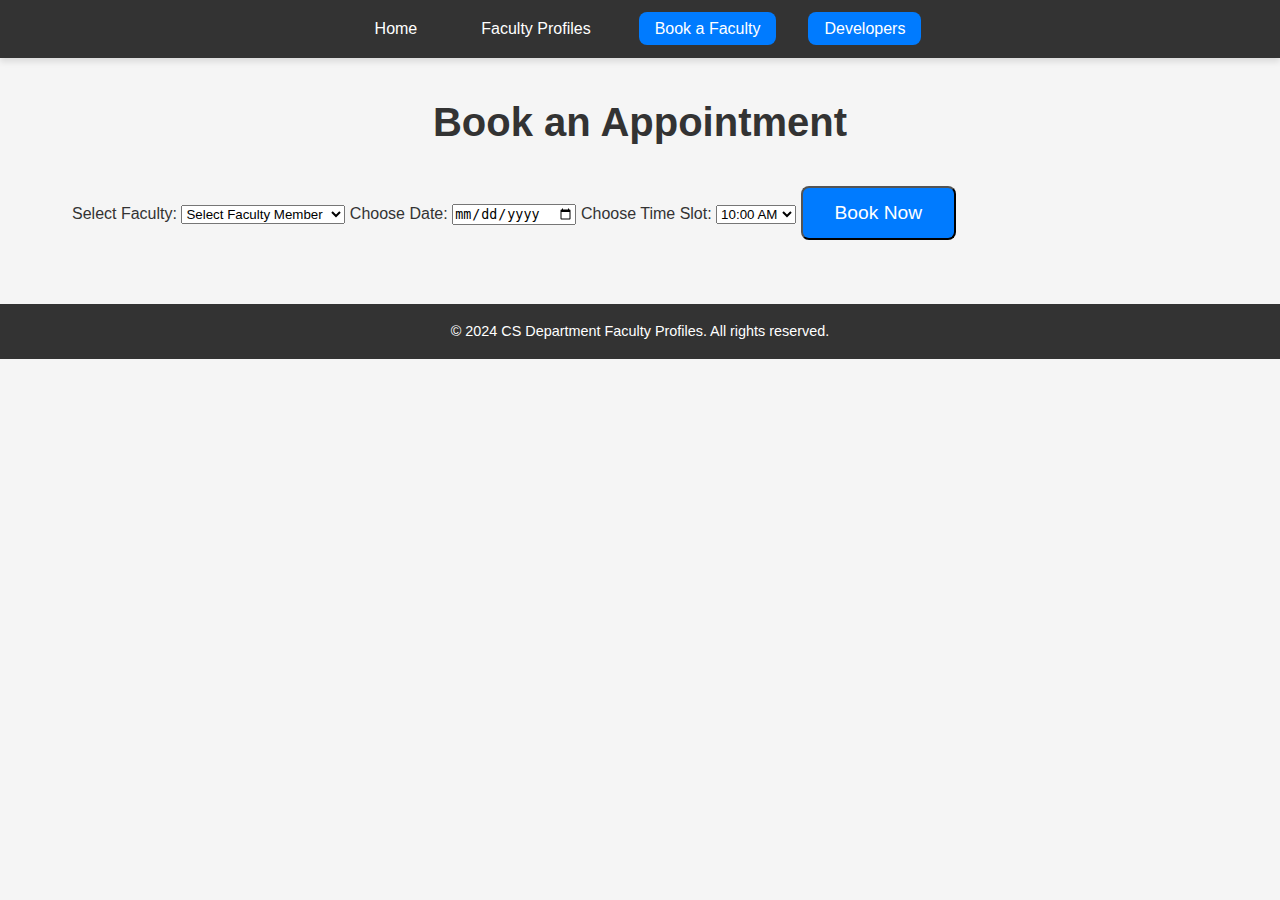
==== booking.html @ 04b01c25 "add 2 new pages with some minor changes in the current one" ====
<!DOCTYPE html>
<html lang="en">
<head>
    <meta charset="UTF-8">
    <meta name="viewport" content="width=device-width, initial-scale=1.0">
    <title>Book a Faculty Member</title>
    <link rel="stylesheet" href="styles.css">
</head>
<body>
    <header>
        <nav>
            <ul>
                <li><a href="index.html">Home</a></li>
                <li><a href="faculty.html">Faculty Profiles</a></li>
                <li><a href="booking.html" class="active">Book a Faculty</a></li>
                <li><a href="developers.html" class="active">Developers</a></li>
            </ul>
        </nav>
    </header>

    <main>
        <h1>Book an Appointment</h1>
        <div class="booking-form">
            <label for="faculty-select">Select Faculty:</label>
            <select id="faculty-select">
                <option value="" disabled selected>Select Faculty Member</option>
            </select>

            <label for="date-select">Choose Date:</label>
            <input type="date" id="date-select">

            <label for="time-select">Choose Time Slot:</label>
            <select id="time-select">
                <option value="10:00 AM">10:00 AM</option>
                <option value="11:00 AM">11:00 AM</option>
                <option value="12:00 PM">12:00 PM</option>
                <option value="02:00 PM">02:00 PM</option>
            </select>

            <button class="cta-button" id="book-now">Book Now</button>
        </div>
    </main>

    <footer>
        <p>&copy; 2024 CS Department Faculty Profiles. All rights reserved.</p>
    </footer>

    <script src="faculty-data.js"></script>
    <script src="main.js"></script>
</body>
</html>
---- styles.css ----
/* Global Styles */
* {
    box-sizing: border-box;
    margin: 0;
    padding: 0;
}

body {
    font-family: 'Poppins', sans-serif;
    line-height: 1.6;
    color: #333;
    background-color: #f5f5f5;
}

a {
    text-decoration: none;
    color: #007bff;
    transition: color 0.3s ease;
}

a:hover {
    color: #0056b3;
}

/* Header Styles */
header {
    background-color: #333;
    padding: 1rem;
    position: sticky;
    top: 0;
    z-index: 1000;
    box-shadow: 0 4px 6px rgba(0, 0, 0, 0.1);
}

nav ul {
    list-style-type: none;
    display: flex;
    justify-content: center;
    gap: 2rem;
}

nav ul li a {
    color: #fff;
    padding: 0.5rem 1rem;
    border-radius: 8px;
    transition: background-color 0.3s ease;
}

nav ul li a:hover,
nav ul li a.active {
    background-color: #007bff;
    color: #fff;
}

/* Hero Section Styles */
.hero {
    background-image: linear-gradient(to right, rgba(0, 123, 255, 0.8), rgba(0, 56, 112, 0.8)), url('https://source.unsplash.com/random/1600x900/?computer');
    background-size: cover;
    background-position: center;
    height: 70vh;
    display: flex;
    justify-content: center;
    align-items: center;
    text-align: center;
    color: #fff;
    padding: 3rem;
    position: relative;
    overflow: hidden;
}

.hero h1 {
    font-size: 4rem;
    margin-bottom: 1.5rem;
    animation: fadeInDown 1s ease-in-out;
}

.hero p {
    font-size: 1.5rem;
    margin-bottom: 2.5rem;
    animation: fadeInUp 1s ease-in-out;
}

.cta-button {
    background-color: #007bff;
    color: #fff;
    padding: 0.9rem 2rem;
    border-radius: 8px;
    font-size: 1.2rem;
    transition: background-color 0.3s ease, transform 0.3s ease;
    cursor: pointer;
    animation: fadeInUp 1.2s ease-in-out;
}

.cta-button:hover {
    background-color: #0056b3;
    transform: scale(1.05);
}

@keyframes fadeInDown {
    from {
        opacity: 0;
        transform: translateY(-50px);
    }
    to {
        opacity: 1;
        transform: translateY(0);
    }
}

@keyframes fadeInUp {
    from {
        opacity: 0;
        transform: translateY(50px);
    }
    to {
        opacity: 1;
        transform: translateY(0);
    }
}

/* Main Content Styles */
main {
    padding: 2rem;
    max-width: 1200px;
    margin: 0 auto;
}

h1 {
    text-align: center;
    margin-bottom: 2rem;
    font-size: 2.5rem;
    color: #333;
}

/* Faculty Grid Styles */
.faculty-grid {
    display: grid;
    grid-template-columns: repeat(auto-fit, minmax(300px, 1fr));
    gap: 2rem;
}

.faculty-card {
    background-color: #fff;
    border-radius: 15px;
    box-shadow: 0 8px 16px rgba(0, 0, 0, 0.1);
    transition: transform 0.3s ease, box-shadow 0.3s ease;
    overflow: hidden;
}

.faculty-card:hover {
    transform: translateY(-10px);
    box-shadow: 0 12px 24px rgba(0, 0, 0, 0.15);
}

.faculty-card img {
    width: 100%;
    height: 220px;
    object-fit: cover;
    border-top-left-radius: 15px;
    border-top-right-radius: 15px;
}

.faculty-card-content {
    padding: 1.5rem;
}

.faculty-card h2 {
    margin-bottom: 0.5rem;
    font-size: 1.5rem;
    color: #333;
}

.faculty-card p {
    margin-bottom: 1rem;
    font-size: 1rem;
    color: #666;
}

/* Footer Styles */
footer {
    background-color: #333;
    color: #fff;
    text-align: center;
    padding: 1rem;
    margin-top: 2rem;
    position: relative;
}

footer p {
    margin: 0;
    font-size: 0.9rem;
}

/* Responsive Design */
@media screen and (max-width: 768px) {
    .hero h1 {
        font-size: 2.5rem;
    }

    .hero p {
        font-size: 1.2rem;
    }

    nav ul {
        flex-direction: column;
    }

    .faculty-grid {
        grid-template-columns: 1fr;
    }
}

.developers-section {
    text-align: center;
}

.developers-container {
    display: flex;
    flex-wrap: wrap;
    justify-content: center;
    gap: 2rem;
    margin-top: 2rem;
}

.developer-card {
    background-color: white;
    border-radius: 10px;
    box-shadow: 0 4px 8px rgba(0, 0, 0, 0.1);
    width: 250px;
    text-align: center;
    padding: 1.5rem;
    transition: transform 0.3s ease, box-shadow 0.3s ease;
}

.developer-card:hover {
    transform: translateY(-10px);
    box-shadow: 0 8px 16px rgba(0, 0, 0, 0.2);
}

.developer-card img {
    border-radius: 50%;
    width: 150px;
    height: 150px;
    object-fit: cover;
    margin-bottom: 1rem;
}

.developer-info h2 {
    margin-bottom: 0.5rem;
    color: #007bff;
}

.developer-info p {
    color: #555;
}

.project-description {
    margin-top: 2rem;
    font-size: 1.1rem;
    color: #666;
}
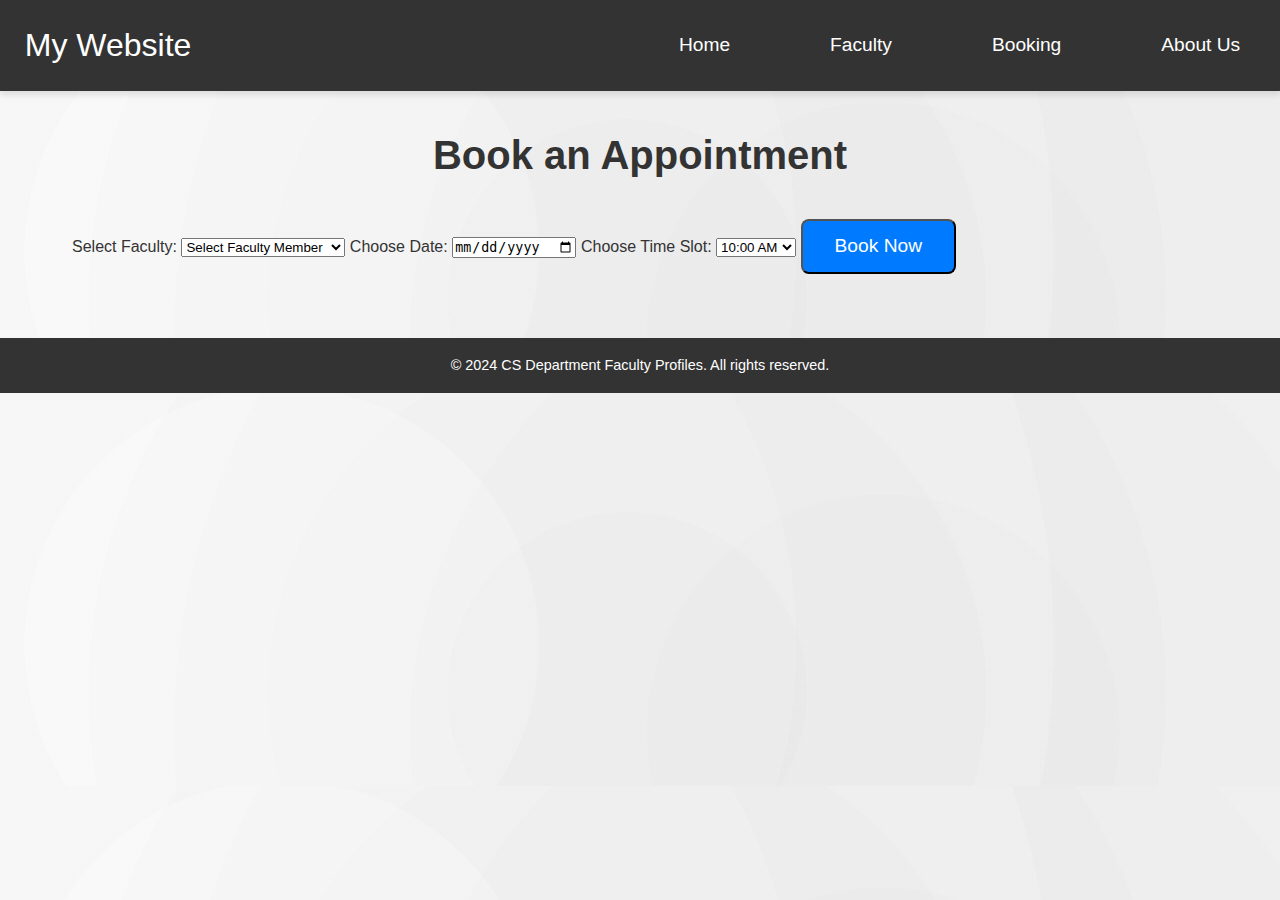
==== commit b67dd5ad: "done home design and add new components in home" ====
--- a/booking.html
+++ b/booking.html
@@ -1,51 +1,61 @@
 <!DOCTYPE html>
 <html lang="en">
-<head>
-    <meta charset="UTF-8">
-    <meta name="viewport" content="width=device-width, initial-scale=1.0">
+  <head>
+    <meta charset="UTF-8" />
+    <meta name="viewport" content="width=device-width, initial-scale=1.0" />
     <title>Book a Faculty Member</title>
-    <link rel="stylesheet" href="styles.css">
-</head>
-<body>
+    <link rel="stylesheet" href="styles.css" />
+  </head>
+  <body>
     <header>
-        <nav>
-            <ul>
-                <li><a href="index.html">Home</a></li>
-                <li><a href="faculty.html">Faculty Profiles</a></li>
-                <li><a href="booking.html" class="active">Book a Faculty</a></li>
-                <li><a href="developers.html" class="active">Developers</a></li>
-            </ul>
-        </nav>
+      <nav class="navbar">
+        <div class="navbar-container">
+          <div class="navbar-brand">My Website</div>
+          <button class="menu-toggle" onclick="toggleMenu()">☰</button>
+          <ul class="nav-links" id="navLinks">
+            <li><a href="Index.html">Home</a></li>
+            <li><a href="faculty.html">Faculty</a></li>
+            <li class="dropdown">
+              <a href="javascript:void(0)" class="dropbtn">Booking</a>
+              <ul class="dropdown-content">
+                <li><a href="developers.html">Booked</a></li>
+                <li><a href="#">Available</a></li>
+              </ul>
+            </li>
+            <li><a href="#">About Us</a></li>
+          </ul>
+        </div>
+      </nav>
     </header>
 
     <main>
-        <h1>Book an Appointment</h1>
-        <div class="booking-form">
-            <label for="faculty-select">Select Faculty:</label>
-            <select id="faculty-select">
-                <option value="" disabled selected>Select Faculty Member</option>
-            </select>
+      <h1>Book an Appointment</h1>
+      <div class="booking-form">
+        <label for="faculty-select">Select Faculty:</label>
+        <select id="faculty-select">
+          <option value="" disabled selected>Select Faculty Member</option>
+        </select>
 
-            <label for="date-select">Choose Date:</label>
-            <input type="date" id="date-select">
+        <label for="date-select">Choose Date:</label>
+        <input type="date" id="date-select" />
 
-            <label for="time-select">Choose Time Slot:</label>
-            <select id="time-select">
-                <option value="10:00 AM">10:00 AM</option>
-                <option value="11:00 AM">11:00 AM</option>
-                <option value="12:00 PM">12:00 PM</option>
-                <option value="02:00 PM">02:00 PM</option>
-            </select>
+        <label for="time-select">Choose Time Slot:</label>
+        <select id="time-select">
+          <option value="10:00 AM">10:00 AM</option>
+          <option value="11:00 AM">11:00 AM</option>
+          <option value="12:00 PM">12:00 PM</option>
+          <option value="02:00 PM">02:00 PM</option>
+        </select>
 
-            <button class="cta-button" id="book-now">Book Now</button>
-        </div>
+        <button class="cta-button" id="book-now">Book Now</button>
+      </div>
     </main>
 
     <footer>
-        <p>&copy; 2024 CS Department Faculty Profiles. All rights reserved.</p>
+      <p>&copy; 2024 CS Department Faculty Profiles. All rights reserved.</p>
     </footer>
 
     <script src="faculty-data.js"></script>
     <script src="main.js"></script>
-</body>
+  </body>
 </html>
--- a/styles.css
+++ b/styles.css
@@ -1,261 +1,409 @@
 /* Global Styles */
 * {
-    box-sizing: border-box;
-    margin: 0;
-    padding: 0;
+  box-sizing: border-box;
+  margin: 0;
+  padding: 0;
 }
 
 body {
-    font-family: 'Poppins', sans-serif;
-    line-height: 1.6;
-    color: #333;
-    background-color: #f5f5f5;
-}
-
+  font-family: "Poppins", sans-serif;
+  line-height: 1.6;
+  color: #333;
+  background-image: radial-gradient(
+      circle at 69% 86%,
+      rgba(165, 165, 165, 0.06) 0%,
+      rgba(165, 165, 165, 0.06) 25%,
+      rgba(193, 193, 193, 0.06) 25%,
+      rgba(193, 193, 193, 0.06) 50%,
+      rgba(221, 221, 221, 0.06) 50%,
+      rgba(221, 221, 221, 0.06) 75%,
+      rgba(249, 249, 249, 0.06) 75%,
+      rgba(249, 249, 249, 0.06) 100%
+    ),
+    radial-gradient(
+      circle at 49% 76%,
+      rgba(129, 129, 129, 0.06) 0%,
+      rgba(129, 129, 129, 0.06) 25%,
+      rgba(164, 164, 164, 0.06) 25%,
+      rgba(164, 164, 164, 0.06) 50%,
+      rgba(200, 200, 200, 0.06) 50%,
+      rgba(200, 200, 200, 0.06) 75%,
+      rgba(235, 235, 235, 0.06) 75%,
+      rgba(235, 235, 235, 0.06) 100%
+    ),
+    radial-gradient(
+      circle at 22% 64%,
+      rgba(173, 173, 173, 0.06) 0%,
+      rgba(173, 173, 173, 0.06) 25%,
+      rgba(119, 119, 119, 0.06) 25%,
+      rgba(119, 119, 119, 0.06) 50%,
+      rgba(64, 64, 64, 0.06) 50%,
+      rgba(64, 64, 64, 0.06) 75%,
+      rgba(10, 10, 10, 0.06) 75%,
+      rgba(10, 10, 10, 0.06) 100%
+    ),
+    linear-gradient(307deg, rgb(255, 255, 255), rgb(255, 255, 255));
+}
 a {
-    text-decoration: none;
-    color: #007bff;
-    transition: color 0.3s ease;
+  text-decoration: none;
+  color: #007bff;
+  transition: color 0.3s ease;
 }
 
 a:hover {
-    color: #0056b3;
+  color: #0056b3;
 }
 
 /* Header Styles */
 header {
+  background-color: #333;
+  padding: 0.3rem;
+  box-shadow: 0 4px 6px rgba(0, 0, 0, 0.1);
+}
+/* Navbar Design */
+.navbar {
+  background-color: #333;
+  color: white;
+  padding: 15px 20px;
+  font-family: sans-serif;
+}
+
+.navbar-container {
+  display: flex;
+  justify-content: space-between;
+  align-items: center;
+}
+
+.navbar-brand {
+  font-size: 2rem;
+}
+
+.nav-links {
+  font-size: 1.2rem;
+  list-style: none;
+  display: flex;
+  gap: 70px;
+}
+
+.nav-links li {
+  position: relative;
+}
+
+.nav-links li a {
+  color: white;
+  text-decoration: none;
+  padding: 10px 15px;
+  display: block;
+}
+
+.nav-links li a:hover {
+  background-color: #575757;
+}
+
+/* Dropdown Styles */
+.dropdown-content {
+  display: none;
+  position: absolute;
+  background-color: #444;
+  min-width: 150px;
+  box-shadow: 0px 8px 16px rgba(0, 0, 0, 0.2);
+}
+
+.dropdown-content li a {
+  padding: 10px 15px;
+  white-space: nowrap;
+}
+
+.dropdown-content li a:hover {
+  background-color: #575757;
+}
+
+.dropdown:hover .dropdown-content {
+  display: block;
+}
+
+/* Responsive Styles */
+.menu-toggle {
+  display: none;
+  font-size: 1.5rem;
+  background: none;
+  border: none;
+  color: white;
+  cursor: pointer;
+}
+
+@media (max-width: 768px) {
+  .nav-links {
+    display: none;
+    flex-direction: column;
+    width: 100%;
     background-color: #333;
-    padding: 1rem;
-    position: sticky;
-    top: 0;
-    z-index: 1000;
-    box-shadow: 0 4px 6px rgba(0, 0, 0, 0.1);
-}
-
-nav ul {
-    list-style-type: none;
-    display: flex;
-    justify-content: center;
-    gap: 2rem;
-}
-
-nav ul li a {
-    color: #fff;
-    padding: 0.5rem 1rem;
-    border-radius: 8px;
-    transition: background-color 0.3s ease;
-}
-
-nav ul li a:hover,
-nav ul li a.active {
-    background-color: #007bff;
-    color: #fff;
-}
-
+  }
+
+  .nav-links li {
+    text-align: center;
+  }
+
+  .nav-links li a {
+    padding: 15px;
+  }
+
+  .menu-toggle {
+    display: block;
+  }
+}
+
+.show {
+  display: flex !important;
+}
 /* Hero Section Styles */
 .hero {
-    background-image: linear-gradient(to right, rgba(0, 123, 255, 0.8), rgba(0, 56, 112, 0.8)), url('https://source.unsplash.com/random/1600x900/?computer');
-    background-size: cover;
-    background-position: center;
-    height: 70vh;
-    display: flex;
-    justify-content: center;
-    align-items: center;
-    text-align: center;
-    color: #fff;
-    padding: 3rem;
-    position: relative;
-    overflow: hidden;
-}
-
-.hero h1 {
-    font-size: 4rem;
-    margin-bottom: 1.5rem;
-    animation: fadeInDown 1s ease-in-out;
-}
-
-.hero p {
-    font-size: 1.5rem;
-    margin-bottom: 2.5rem;
-    animation: fadeInUp 1s ease-in-out;
-}
-
+  height: 80vh;
+  display: flex;
+  justify-content: center;
+  align-items: center;
+  color: #fff;
+  border-radius: 1.3rem;
+  box-shadow: 0 4px 8px 0 rgba(0, 0, 0, 0.5);
+  padding: 3rem;
+  position: relative;
+  overflow: hidden;
+  margin-bottom: 2rem;
+}
+.hero-Text {
+  display: flex;
+  flex-direction: column;
+  justify-content: center;
+  align-items: center;
+}
+.hero-Text h1 {
+  font-size: 4rem;
+  margin-bottom: 1.5rem;
+  animation: fadeInDown 1s ease-in-out;
+}
+
+.hero-Text p {
+  color: #333;
+  text-align: center;
+  font-size: 1.5rem;
+  margin-bottom: 2.5rem;
+  animation: fadeInUp 1s ease-in-out;
+}
+.button-container {
+  display: flex;
+  gap: 1.5rem;
+}
 .cta-button {
-    background-color: #007bff;
-    color: #fff;
-    padding: 0.9rem 2rem;
-    border-radius: 8px;
-    font-size: 1.2rem;
-    transition: background-color 0.3s ease, transform 0.3s ease;
-    cursor: pointer;
-    animation: fadeInUp 1.2s ease-in-out;
+  background-color: #007bff;
+  color: #fff;
+  padding: 0.9rem 2rem;
+  border-radius: 8px;
+  font-size: 1.2rem;
+  transition: background-color 0.3s ease, transform 0.3s ease;
+  cursor: pointer;
+  animation: fadeInUp 1.2s ease-in-out;
 }
 
 .cta-button:hover {
-    background-color: #0056b3;
-    transform: scale(1.05);
-}
-
+  background-color: #0056b3;
+  transform: scale(1.05);
+}
+.hero-image {
+  mix-blend-mode: multiply;
+}
+
+/* Accordian for the FAQ Section */
+.feature {
+  display: flex;
+  flex-direction: column;
+  gap: 2px;
+}
+.accordion {
+  border-radius: 0.5rem;
+  background-color: #d8d8d8;
+  color: #222;
+  cursor: pointer;
+  padding: 18px;
+  width: 100%;
+  border: none;
+  text-align: left;
+  outline: none;
+  font-size: 1.3rem;
+  transition: 0.4s;
+}
+
+.active,
+.accordion:hover {
+  background-color: #ccc;
+}
+
+.panel {
+  padding: 0 18px;
+  background-color: white;
+  max-height: 0;
+  overflow: hidden;
+  transition: max-height 0.2s ease-out;
+}
 @keyframes fadeInDown {
-    from {
-        opacity: 0;
-        transform: translateY(-50px);
-    }
-    to {
-        opacity: 1;
-        transform: translateY(0);
-    }
+  from {
+    opacity: 0;
+    transform: translateY(-50px);
+  }
+  to {
+    opacity: 1;
+    transform: translateY(0);
+  }
 }
 
 @keyframes fadeInUp {
-    from {
-        opacity: 0;
-        transform: translateY(50px);
-    }
-    to {
-        opacity: 1;
-        transform: translateY(0);
-    }
+  from {
+    opacity: 0;
+    transform: translateY(50px);
+  }
+  to {
+    opacity: 1;
+    transform: translateY(0);
+  }
 }
 
 /* Main Content Styles */
 main {
-    padding: 2rem;
-    max-width: 1200px;
-    margin: 0 auto;
+  padding: 2rem;
+  max-width: 1200px;
+  margin: 0 auto;
 }
 
 h1 {
-    text-align: center;
-    margin-bottom: 2rem;
-    font-size: 2.5rem;
-    color: #333;
+  text-align: center;
+  margin-bottom: 2rem;
+  font-size: 2.5rem;
+  color: #333;
 }
 
 /* Faculty Grid Styles */
 .faculty-grid {
-    display: grid;
-    grid-template-columns: repeat(auto-fit, minmax(300px, 1fr));
-    gap: 2rem;
+  display: grid;
+  grid-template-columns: repeat(auto-fit, minmax(300px, 1fr));
+  gap: 2rem;
 }
 
 .faculty-card {
-    background-color: #fff;
-    border-radius: 15px;
-    box-shadow: 0 8px 16px rgba(0, 0, 0, 0.1);
-    transition: transform 0.3s ease, box-shadow 0.3s ease;
-    overflow: hidden;
+  background-color: #fff;
+  border-radius: 15px;
+  box-shadow: 0 8px 16px rgba(0, 0, 0, 0.1);
+  transition: transform 0.3s ease, box-shadow 0.3s ease;
+  overflow: hidden;
 }
 
 .faculty-card:hover {
-    transform: translateY(-10px);
-    box-shadow: 0 12px 24px rgba(0, 0, 0, 0.15);
+  transform: translateY(-10px);
+  box-shadow: 0 12px 24px rgba(0, 0, 0, 0.15);
 }
 
 .faculty-card img {
-    width: 100%;
-    height: 220px;
-    object-fit: cover;
-    border-top-left-radius: 15px;
-    border-top-right-radius: 15px;
+  width: 100%;
+  height: 220px;
+  object-fit: cover;
+  border-top-left-radius: 15px;
+  border-top-right-radius: 15px;
 }
 
 .faculty-card-content {
-    padding: 1.5rem;
+  padding: 1.5rem;
 }
 
 .faculty-card h2 {
-    margin-bottom: 0.5rem;
-    font-size: 1.5rem;
-    color: #333;
+  margin-bottom: 0.5rem;
+  font-size: 1.5rem;
+  color: #333;
 }
 
 .faculty-card p {
-    margin-bottom: 1rem;
-    font-size: 1rem;
-    color: #666;
+  margin-bottom: 1rem;
+  font-size: 1rem;
+  color: #666;
 }
 
 /* Footer Styles */
 footer {
-    background-color: #333;
-    color: #fff;
-    text-align: center;
-    padding: 1rem;
-    margin-top: 2rem;
-    position: relative;
+  background-color: #333;
+  color: #fff;
+  text-align: center;
+  padding: 1rem;
+  margin-top: 2rem;
+  position: relative;
 }
 
 footer p {
-    margin: 0;
-    font-size: 0.9rem;
+  margin: 0;
+  font-size: 0.9rem;
 }
 
 /* Responsive Design */
 @media screen and (max-width: 768px) {
-    .hero h1 {
-        font-size: 2.5rem;
-    }
-
-    .hero p {
-        font-size: 1.2rem;
-    }
-
-    nav ul {
-        flex-direction: column;
-    }
-
-    .faculty-grid {
-        grid-template-columns: 1fr;
-    }
+  .hero h1 {
+    font-size: 2.5rem;
+  }
+
+  .hero p {
+    font-size: 1.2rem;
+  }
+
+  nav ul {
+    flex-direction: column;
+  }
+
+  .faculty-grid {
+    grid-template-columns: 1fr;
+  }
 }
 
 .developers-section {
-    text-align: center;
+  text-align: center;
 }
 
 .developers-container {
-    display: flex;
-    flex-wrap: wrap;
-    justify-content: center;
-    gap: 2rem;
-    margin-top: 2rem;
+  display: flex;
+  flex-wrap: wrap;
+  justify-content: center;
+  gap: 2rem;
+  margin-top: 2rem;
 }
 
 .developer-card {
-    background-color: white;
-    border-radius: 10px;
-    box-shadow: 0 4px 8px rgba(0, 0, 0, 0.1);
-    width: 250px;
-    text-align: center;
-    padding: 1.5rem;
-    transition: transform 0.3s ease, box-shadow 0.3s ease;
+  background-color: white;
+  border-radius: 10px;
+  box-shadow: 0 4px 8px rgba(0, 0, 0, 0.1);
+  width: 250px;
+  text-align: center;
+  padding: 1.5rem;
+  transition: transform 0.3s ease, box-shadow 0.3s ease;
 }
 
 .developer-card:hover {
-    transform: translateY(-10px);
-    box-shadow: 0 8px 16px rgba(0, 0, 0, 0.2);
+  transform: translateY(-10px);
+  box-shadow: 0 8px 16px rgba(0, 0, 0, 0.2);
 }
 
 .developer-card img {
-    border-radius: 50%;
-    width: 150px;
-    height: 150px;
-    object-fit: cover;
-    margin-bottom: 1rem;
+  border-radius: 50%;
+  width: 150px;
+  height: 150px;
+  object-fit: cover;
+  margin-bottom: 1rem;
 }
 
 .developer-info h2 {
-    margin-bottom: 0.5rem;
-    color: #007bff;
+  margin-bottom: 0.5rem;
+  color: #007bff;
 }
 
 .developer-info p {
-    color: #555;
+  color: #555;
 }
 
 .project-description {
-    margin-top: 2rem;
-    font-size: 1.1rem;
-    color: #666;
-}+  margin-top: 2rem;
+  font-size: 1.1rem;
+  color: #666;
+}
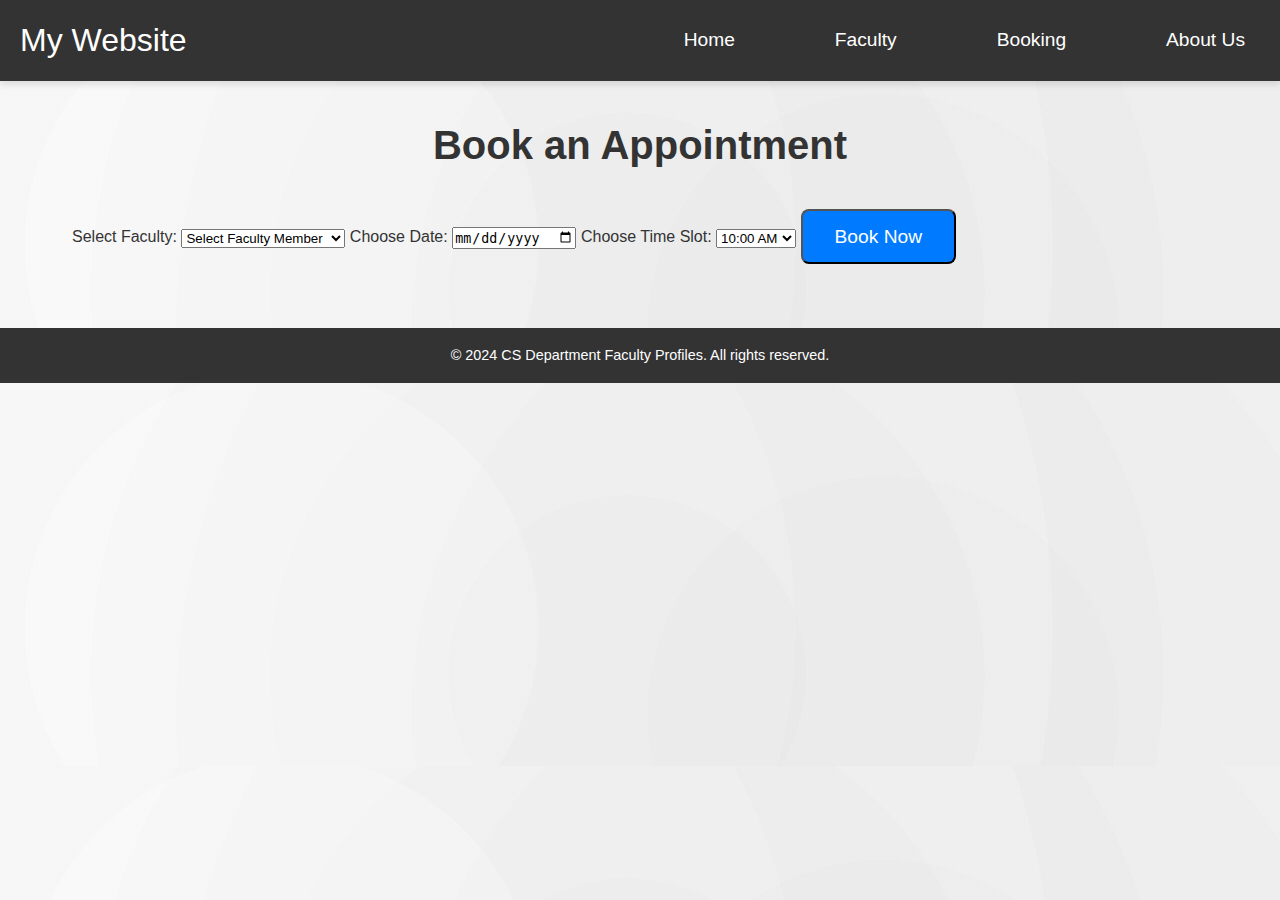
==== commit e342f0ae: "Done About-us and about facaulty" ====
--- a/booking.html
+++ b/booking.html
@@ -18,11 +18,11 @@
             <li class="dropdown">
               <a href="javascript:void(0)" class="dropbtn">Booking</a>
               <ul class="dropdown-content">
-                <li><a href="developers.html">Booked</a></li>
+                <li><a href="#">Booked</a></li>
                 <li><a href="#">Available</a></li>
               </ul>
             </li>
-            <li><a href="#">About Us</a></li>
+            <li><a href="developers.html">About Us</a></li>
           </ul>
         </div>
       </nav>
--- a/styles.css
+++ b/styles.css
@@ -57,7 +57,7 @@
 /* Header Styles */
 header {
   background-color: #333;
-  padding: 0.3rem;
+  padding: 0rem;
   box-shadow: 0 4px 6px rgba(0, 0, 0, 0.1);
 }
 /* Navbar Design */
@@ -132,24 +132,45 @@
   cursor: pointer;
 }
 
+/* For screens smaller than 768px */
 @media (max-width: 768px) {
+  /* Hide the menu by default */
   .nav-links {
     display: none;
     flex-direction: column;
     width: 100%;
     background-color: #333;
-  }
-
+    position: absolute; /* Positioning the menu */
+    top: 50px; /* Adjust according to your header height */
+    left: 0;
+  }
+
+  /* Menu items alignment */
   .nav-links li {
     text-align: center;
-  }
-
+    border-bottom: 1px solid #444; /* Add border to separate items */
+  }
+
+  /* Link padding for better spacing */
   .nav-links li a {
+    display: block;
     padding: 15px;
-  }
-
+    color: white; /* Ensure text is visible on dark background */
+    text-decoration: none;
+  }
+
+  /* Show the menu toggle (hamburger icon) */
   .menu-toggle {
     display: block;
+    cursor: pointer;
+    position: absolute;
+    top: 15px;
+    right: 20px;
+  }
+
+  /* When the menu toggle is active (menu open), display the menu */
+  .menu-toggle.active + .nav-links {
+    display: flex; /* Show the menu */
   }
 }
 
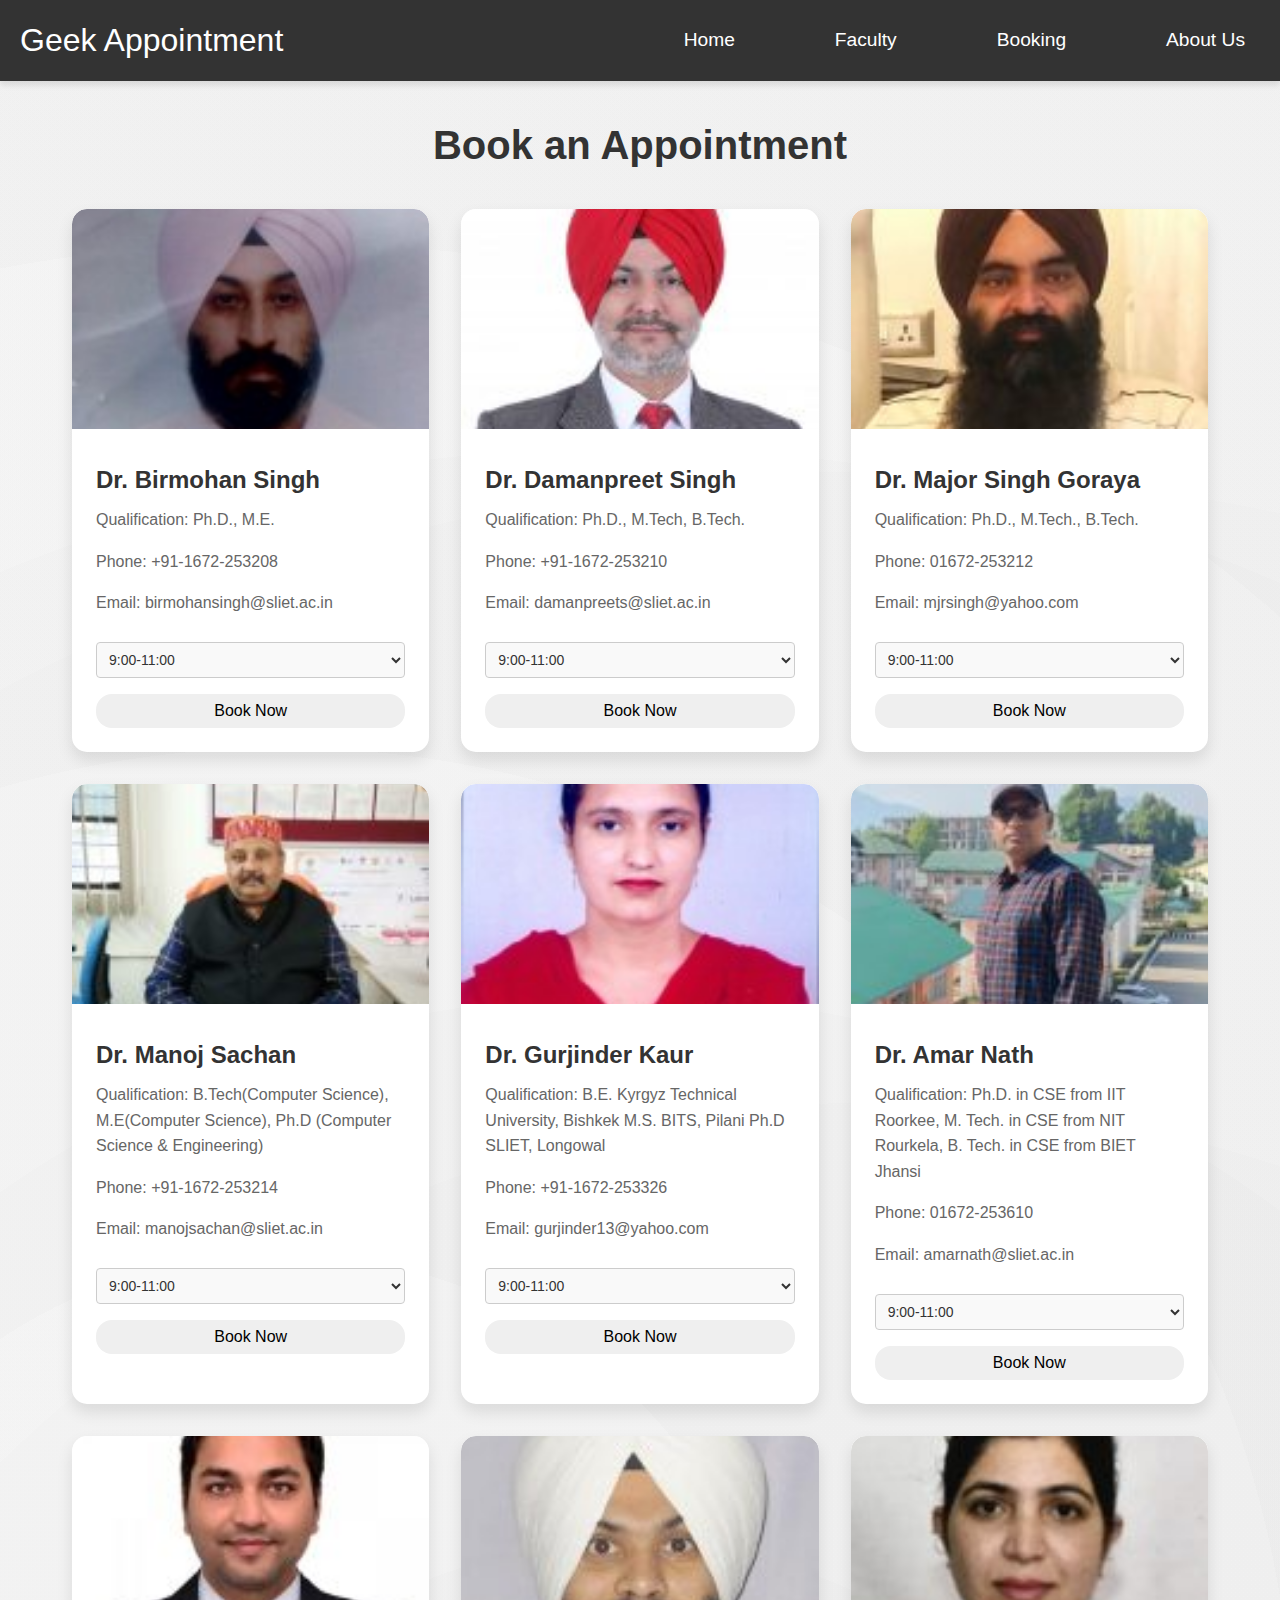
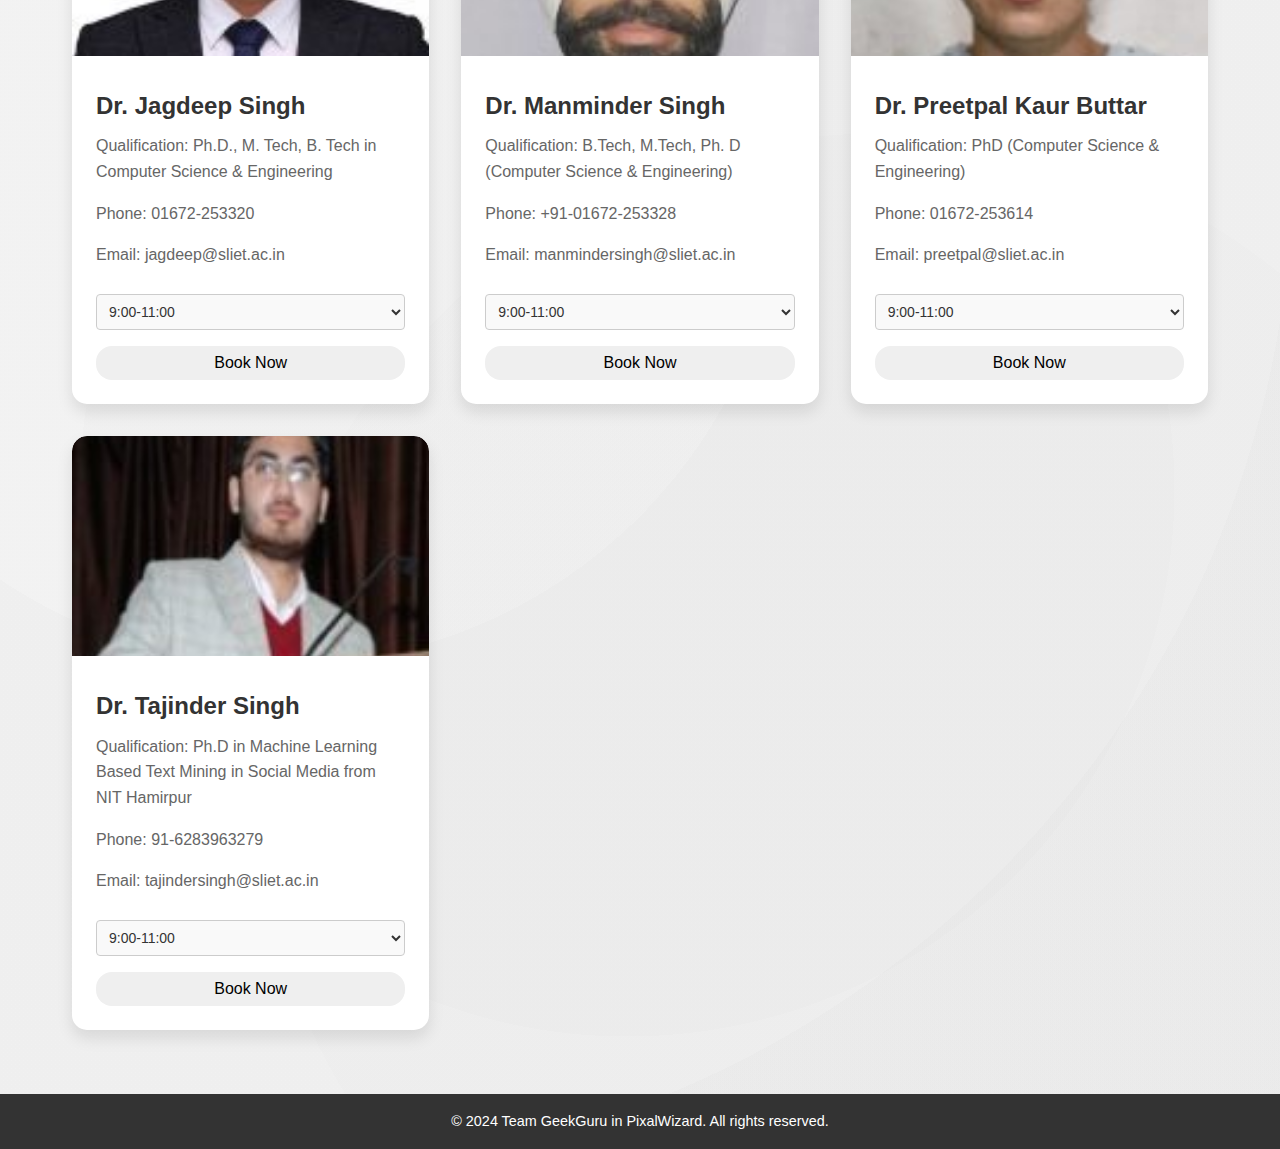
==== commit 7b163a40: "complete booking logic as well as booking page" ====
--- a/booking.html
+++ b/booking.html
@@ -3,24 +3,20 @@
   <head>
     <meta charset="UTF-8" />
     <meta name="viewport" content="width=device-width, initial-scale=1.0" />
-    <title>Book a Faculty Member</title>
+    <title>Geek Appointment</title>
     <link rel="stylesheet" href="styles.css" />
   </head>
   <body>
     <header>
       <nav class="navbar">
         <div class="navbar-container">
-          <div class="navbar-brand">My Website</div>
+          <div class="navbar-brand">Geek Appointment</div>
           <button class="menu-toggle" onclick="toggleMenu()">☰</button>
           <ul class="nav-links" id="navLinks">
             <li><a href="Index.html">Home</a></li>
             <li><a href="faculty.html">Faculty</a></li>
-            <li class="dropdown">
-              <a href="javascript:void(0)" class="dropbtn">Booking</a>
-              <ul class="dropdown-content">
-                <li><a href="#">Booked</a></li>
-                <li><a href="#">Available</a></li>
-              </ul>
+            <li>
+              <a href="#">Booking</a>
             </li>
             <li><a href="developers.html">About Us</a></li>
           </ul>
@@ -31,30 +27,13 @@
     <main>
       <h1>Book an Appointment</h1>
       <div class="booking-form">
-        <label for="faculty-select">Select Faculty:</label>
-        <select id="faculty-select">
-          <option value="" disabled selected>Select Faculty Member</option>
-        </select>
-
-        <label for="date-select">Choose Date:</label>
-        <input type="date" id="date-select" />
-
-        <label for="time-select">Choose Time Slot:</label>
-        <select id="time-select">
-          <option value="10:00 AM">10:00 AM</option>
-          <option value="11:00 AM">11:00 AM</option>
-          <option value="12:00 PM">12:00 PM</option>
-          <option value="02:00 PM">02:00 PM</option>
-        </select>
-
-        <button class="cta-button" id="book-now">Book Now</button>
+        <div id="faculty-container" class="faculty-grid"></div>
       </div>
     </main>
 
     <footer>
-      <p>&copy; 2024 CS Department Faculty Profiles. All rights reserved.</p>
+      <p>&copy; 2024 Team GeekGuru in PixalWizard. All rights reserved.</p>
     </footer>
-
     <script src="faculty-data.js"></script>
     <script src="main.js"></script>
   </body>
--- a/styles.css
+++ b/styles.css
@@ -320,7 +320,23 @@
   transform: translateY(-10px);
   box-shadow: 0 12px 24px rgba(0, 0, 0, 0.15);
 }
-
+.faculty-card select {
+  margin-top: 10px;
+  padding: 8px;
+  width: 100%;
+  border: 1px solid #ccc;
+  border-radius: 4px;
+  background-color: #f9f9f9;
+  font-size: 14px;
+  color: #333;
+  cursor: pointer;
+}
+
+.faculty-card select option {
+  padding: 8px;
+  color: #333;
+  background-color: #fff;
+}
 .faculty-card img {
   width: 100%;
   height: 220px;
@@ -344,7 +360,20 @@
   font-size: 1rem;
   color: #666;
 }
-
+.book-btn {
+  width: 100%;
+  padding: 0.5rem;
+  border-radius: 1rem;
+  margin-top: 1rem;
+  border: 0;
+  font-family: sans-serif;
+  transition: all ease-in-out 0.3s;
+  font-size: 1rem;
+}
+.book-btn:hover {
+  box-shadow: 0 4px 8px rgba(0, 0, 0, 0.1);
+  background-color: rgba(235, 235, 235, 0.06);
+}
 /* Footer Styles */
 footer {
   background-color: #333;
